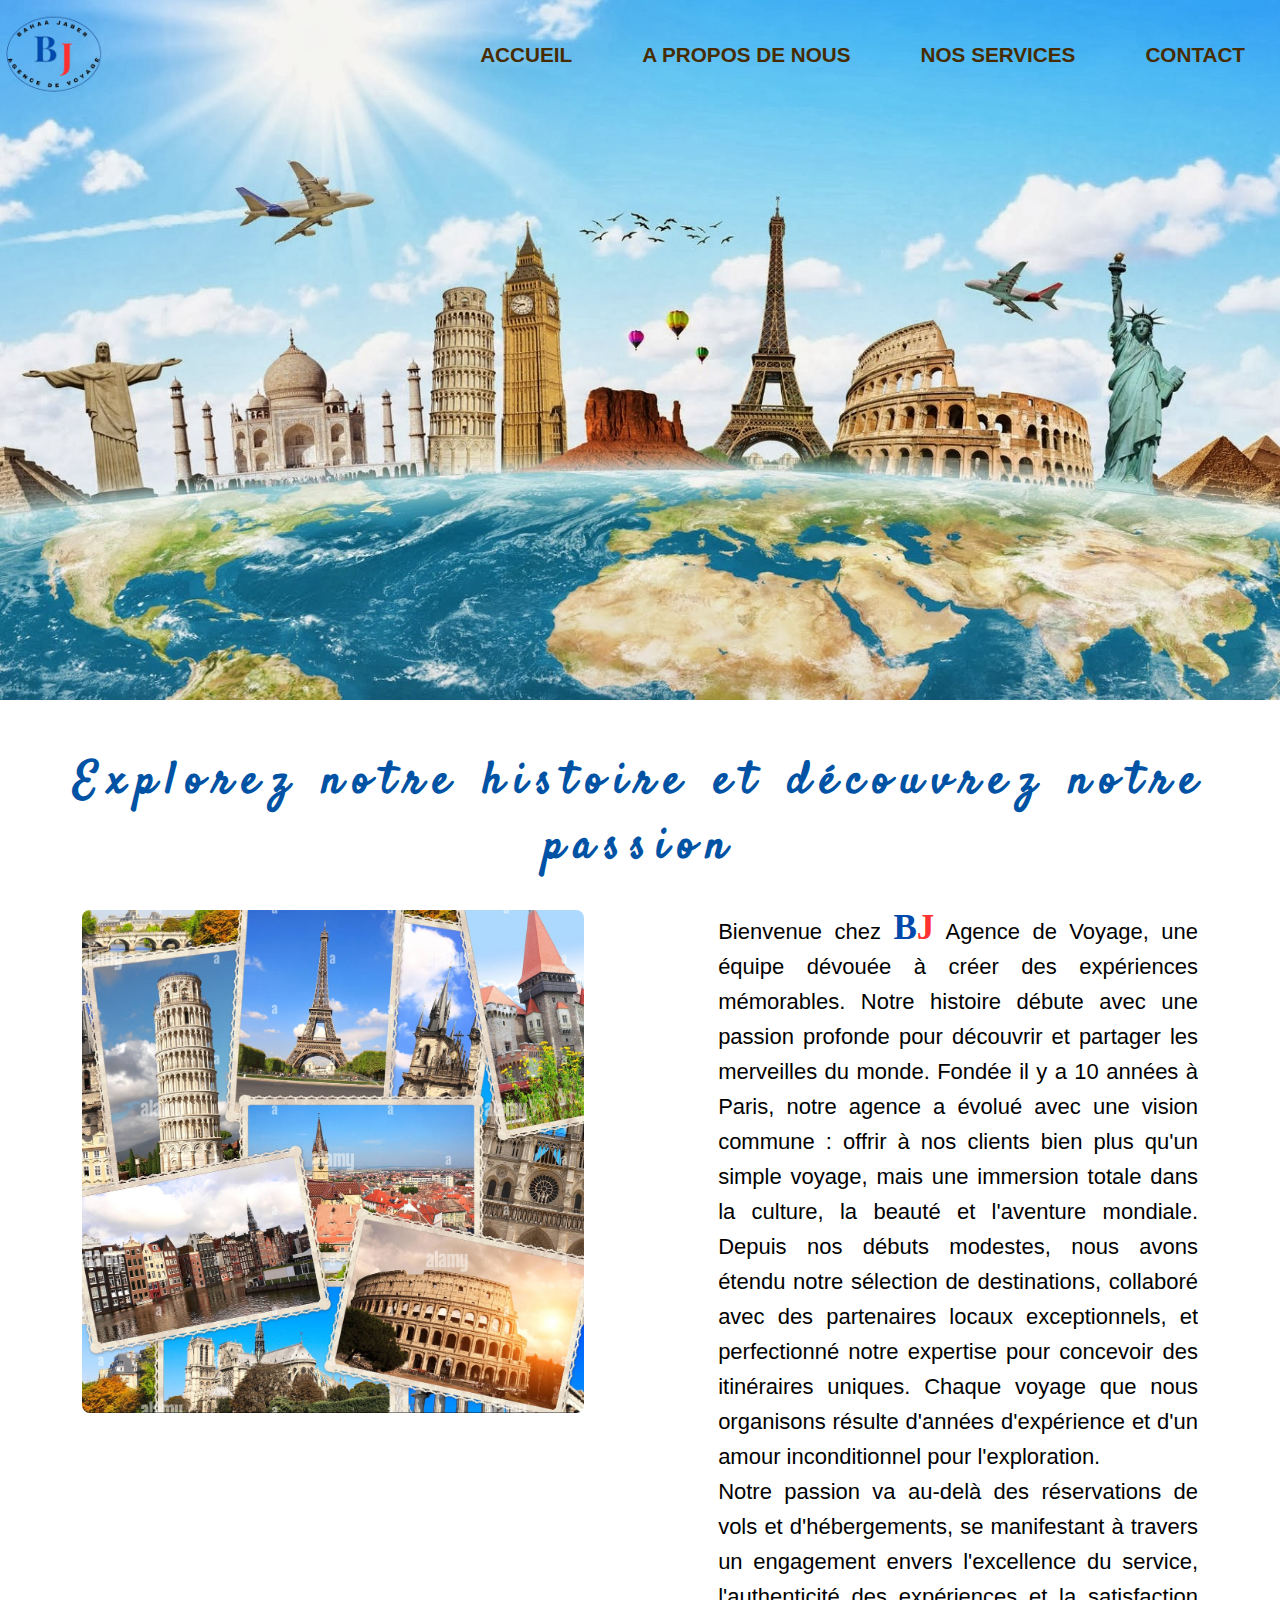
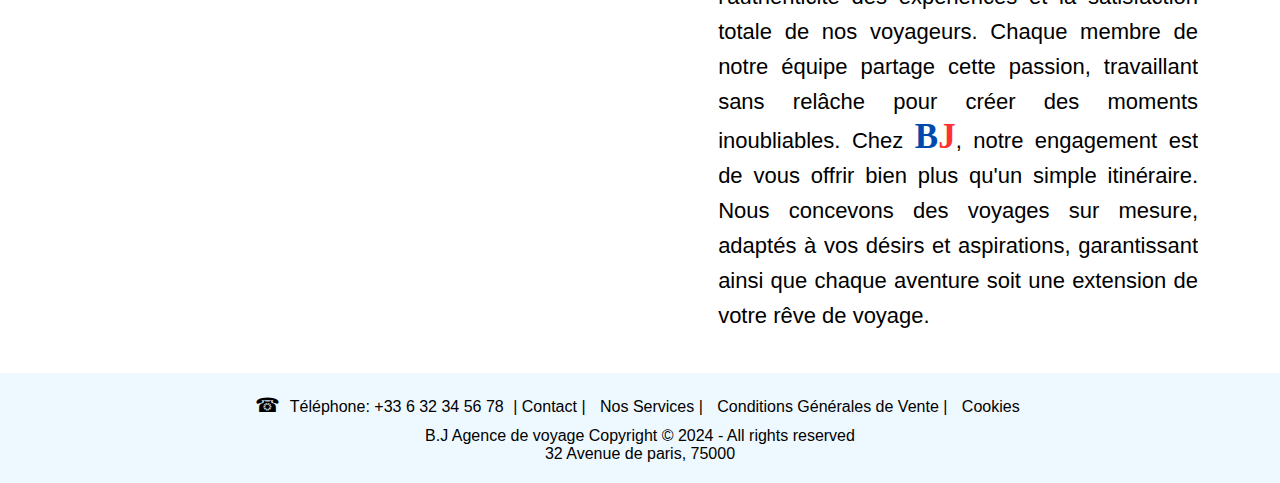
==== aproposdenous.html @ 1f4818e1 "Agence de voyage first commit" ====
<!DOCTYPE html>
<html lang="en">
<head>
    <meta charset="UTF-8">
    <meta name="viewport" content="width=device-width, initial-scale=1.0">
    <title>A propos de nous</title>
    <link rel="preconnect" href="https://fonts.googleapis.com">
    <link rel="preconnect" href="https://fonts.gstatic.com" crossorigin>
    <link href="https://fonts.googleapis.com/css2?family=Satisfy&display=swap" rel="stylesheet">
    <link rel="stylesheet" href="commun.css">
    <link rel="stylesheet" href="aproposdenous.css">
    
</head>
<body>
    <nav class="navbar">
        <img src="images/logo.png" alt="" class="logo">
        <ul class="nav-links">
            <li><a href="index.html">Accueil</a></li>
            <li><a href="aproposdenous.html">A propos de Nous</a></li>
            <li><a href="nosservices.html">Nos services</a></li>
            <li><a href="contact.html">Contact</a></li>
        </ul>
        <img src="images/burger-menu.png" alt="burger menu" class="menu-btn">
    </nav>

    <div class="back-ground-image"></div>

    <h2 class="apropos-titre">Explorez notre histoire et découvrez notre passion</h2>
    <div class="about-section">
        <div class="about-content">
            <img src="images/monde.jpg" alt="About Image">
            <p>
                Bienvenue chez <span class="B-lettre-logo">B</span><span class="J-lettre-logo">J</span> Agence de Voyage, une équipe dévouée à créer des expériences mémorables. Notre histoire débute avec une passion profonde pour découvrir et partager les merveilles du monde. Fondée il y a 10 années à Paris, notre agence a évolué avec une vision commune : offrir à nos clients bien plus qu'un simple voyage, mais une immersion totale dans la culture, la beauté et l'aventure mondiale. Depuis nos débuts modestes, nous avons étendu notre sélection de destinations, collaboré avec des partenaires locaux exceptionnels, et perfectionné notre expertise pour concevoir des itinéraires uniques. Chaque voyage que nous organisons résulte d'années d'expérience et d'un amour inconditionnel pour l'exploration.
            <br>
                Notre passion va au-delà des réservations de vols et d'hébergements, se manifestant à travers un engagement envers l'excellence du service, l'authenticité des expériences et la satisfaction totale de nos voyageurs. Chaque membre de notre équipe partage cette passion, travaillant sans relâche pour créer des moments inoubliables. Chez <span class="B-lettre-logo">B</span><span class="J-lettre-logo">J</span>, notre engagement est de vous offrir bien plus qu'un simple itinéraire. Nous concevons des voyages sur mesure, adaptés à vos désirs et aspirations, garantissant ainsi que chaque aventure soit une extension de votre rêve de voyage.
            </p>  
        </div>      
    </div>
    

    <footer>
        <div>
            <span class="phone-icon">&#9742;</span> 
            <span class="phone-numero">Téléphone: +33 6 32 34 56 78 </span>
            <a href="contact.html">| Contact |</a> 
            <a href="nosservices.html"> Nos Services |</a> 
            <a href="#">Conditions Générales de Vente |</a> 
            <a href="#">Cookies</a>
        </div>
        <p>B.J Agence de voyage Copyright © 2024 - All rights reserved</p>
        <p>32 Avenue de paris, 75000</p>    
    </footer>

    <script src="script.js"></script>

</body>
</html>
---- commun.css ----
:root {
    --navbar-color:#000;
    --navbar-color-hover:#004aad;
    --main-text:#ffffff;
    --quotes:#ff3131;

}
body {
    font-family: Arial, sans-serif;
}
/* navbar */

* {
    margin: 0;
    padding: 0;
    box-sizing: border-box;
}

a{
    text-decoration: none;
    cursor: pointer;
}

ul {
    list-style: none;
}



.navbar {
    position: absolute;
    top: 0;
    left: 0;
    width: 100%;
    display: flex;
    justify-content: space-between;
    padding: 0px;
    text-transform: uppercase;
    font-size: 2.3vmin;
    font-weight: bolder;
}

.logo {
    width: 110px;
    height: auto;
}

.nav-links {
    display: flex;
    align-items: center;
    
}

.nav-links li {
    margin: 0 30px;
}

.nav-links li a{
  color: rgb(71, 44, 2);
}

.nav-links li a:hover{
  color: rgb(175, 0, 58);
  text-decoration: none;
font-size: 2.5vmin;
transition: ease-in-out 0.3s;
}


/* footer */
footer {
    background-color: rgb(238, 248, 255);
    padding: 20px;
    text-align: center;
}

footer div {
    margin-bottom: 10px;
}

.phone-icon {
    font-size: 20px;
}

.phone-numero {
    margin-left: 5px;
}

a {
    color: #000;
    text-decoration: none;
    margin: 0 5px;
}

a:hover {
    text-decoration: underline;
}

.addresse {
    margin-top: 10px;
    font-size: 14px;
    color: #666;
}

.menu-btn {
    position: absolute;
    top: 30px;
    right: 30px;
    width: 40px;
    cursor: pointer;
    display: none;
}

@media only screen and (max-width: 768px) {
    footer div {
        flex-direction: column;
        align-items: center;
        font-size: 2.5vmin;
    }
    footer p {
        flex-direction: column;
        align-items: center;
        font-size: 2.5vmin;
    }
}

@media only screen and (max-width:850px){

    .menu-btn {
        display: block;
    }
    .navbar {
        padding: 0;
        font-size: 3vmin;
    }
    .logo {
        position: absolute;
        top: 0px;
        left: 30px;
    }
    .nav-links {
        flex-direction: column;
        width: 100%;
        height: 100vh;
        justify-content: center;
       margin-top: -920px;
       transition:  all 0.5s ease;
    }

    .mobile-menu {
        margin-top: 0px;
        height: 30vh;
    }
    .nav-links li {
            margin: 30px auto;
    }

    .mobile-menu {
        margin-top: 0px;
        height: 40vh;
        border-bottom-left-radius: 50px;
        border-bottom-right-radius: 50px;
    }
    .nav-links li {
        margin: 30px auto;
}

}
---- aproposdenous.css ----
.back-ground-image {
    background-image: url(../images/voyagesbackground.jpg);
    height: calc(100vh - 200px);
    background-position: center;
    background-repeat: no-repeat;
    background-size: cover;
    
}

.about-section {
    display: flex;
    flex-direction: column;
    align-items: center;
    justify-content: center;
    text-align: justify;
    padding: 20px;
    margin-top: 10px;
}

.B-lettre-logo {
    color: #004aad;
    font-size: 35px;
    font-weight: bold;
    font-family:Georgia, Times, 'Times New Roman', serif
}

.J-lettre-logo {
    color: #ff3131;
    font-size: 35px;
    font-weight: bold;
    font-family:Georgia, Times, 'Times New Roman', serif
}

.about-content {
    display: flex;
    flex-direction: row;
    align-items: flex-start;
    justify-content: space-between;
    width: 90%;
    margin-bottom: 20px;
    overflow: hidden; /* Prevent text from expanding beyond the image */
}


.about-content img {
    width: 45%;
    border-radius: 8px;
    animation: fadeInRight 4s ease-in-out;
}

.about-content p {
    width: 43%;
    font-size: 22px;
    line-height: 35px;
    animation: slideInLeft 4s ease-in-out; /* Add animation for text */
}

.apropos-titre{
    font-size: 5vmin;
    text-align: center;
    margin-top: 50px;  
    color: #0053a4;
    font-family: 'Satisfy', sans-serif;
    letter-spacing: 10px;
    font-weight: bold;    
}

.about-content:nth-child(even) {
    flex-direction: row-reverse;
}

@keyframes fadeInRight {
    from {
        opacity: 0;
        transform: translateX(-300px);
    }
    to {
        opacity: 1;
        transform: translateX(0);
    }
}

@keyframes slideInLeft {
    from {
        opacity: 0;
        transform: translateX(300px); /* Adjust the initial position based on your needs */
    }
    to {
        opacity: 1;
        transform: translateX(0);
    }
}

/* Media query for small and medium screens */
@media only screen and (max-width: 1024px) {
    .about-content {
        flex-direction: column; /* Change flex direction to column */
        align-items: center; /* Center content */
        text-align: justify; /* Align text to the left */
    }

    .about-content img {
        width: 95%; /* Adjusted image width */
        max-width: 95%; /* Limit image width */
        margin-bottom: 10px; /* Add margin below image */
        animation: fadeInRight 4s ease-in-out; /* Add animation for image on small screens */
    }

    .about-content p {
        width: 90%; /* Adjusted text width */
        animation: slideInLeft 4s ease-in-out; /* Add animation for text on small screens */
    }

    .apropos-titre{
        font-size: 5vmin;
        margin-top: 10px;  
        margin-bottom: 0px;
        letter-spacing: 8px;     
    }
}
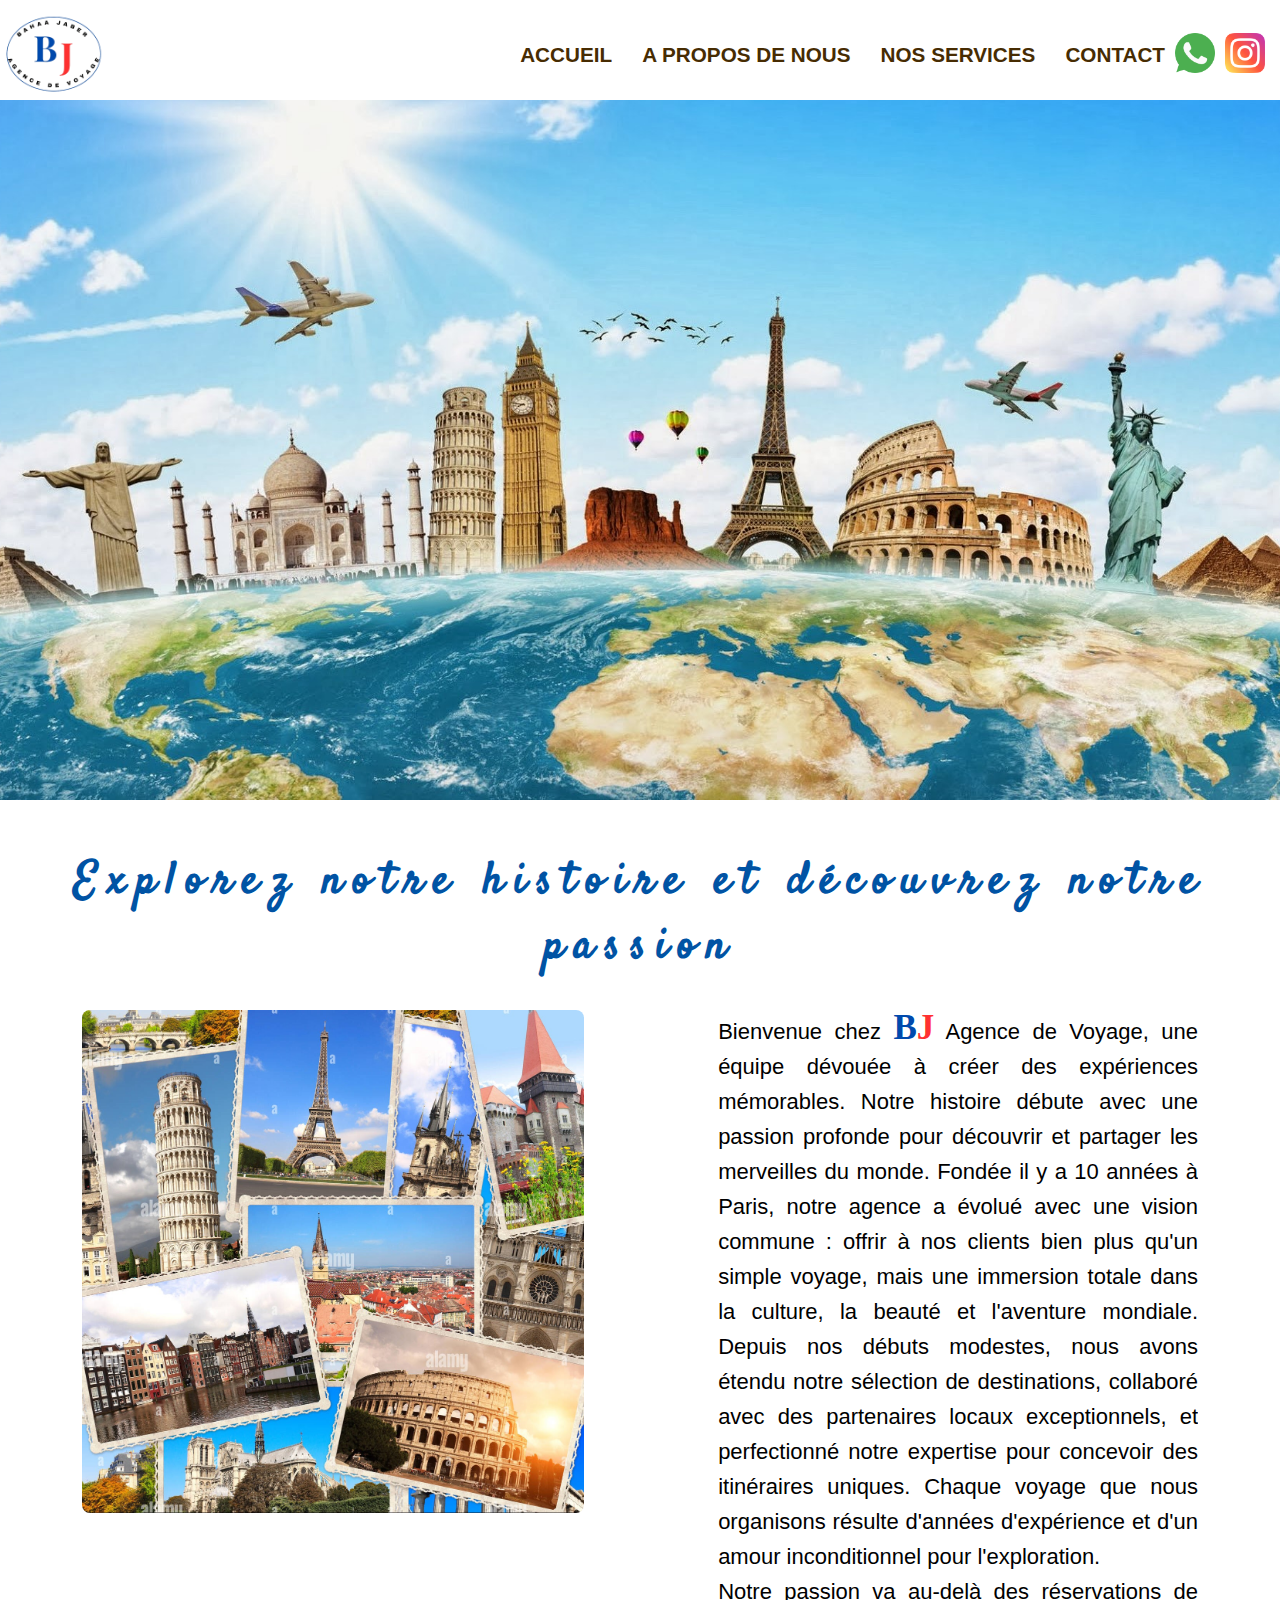
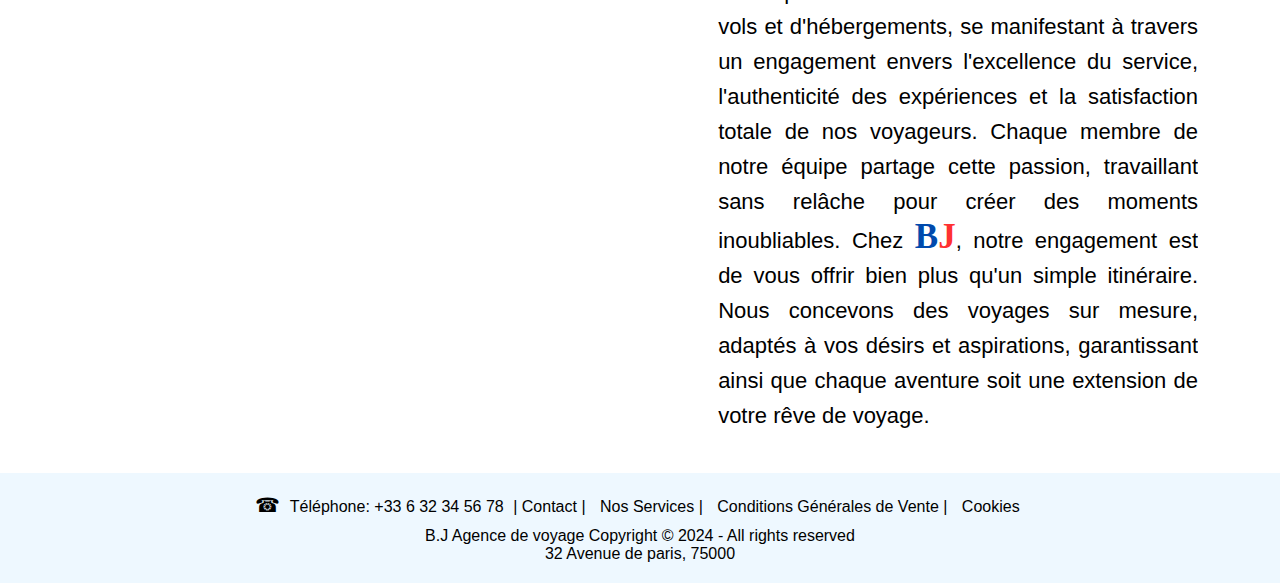
==== commit 51a75c85: "Ajouté des liens vers les réseaux sociaux" ====
--- a/aproposdenous.html
+++ b/aproposdenous.html
@@ -19,8 +19,10 @@
             <li><a href="aproposdenous.html">A propos de Nous</a></li>
             <li><a href="nosservices.html">Nos services</a></li>
             <li><a href="contact.html">Contact</a></li>
-        </ul>
-        <img src="images/burger-menu.png" alt="burger menu" class="menu-btn">
+            <li ><a href="https://www.whatsapp.com/" target="_blank"><img src="images/whatsapp-couleur.png" alt="whatsapp logo" class="social-links"></a></li>
+            <li ><a href="https://www.instagram.com/" target="_blank"><img src="images/instagram-couleur.png" alt="instagram logo" class="social-links"></a></li>
+        </ul> 
+        <img src="images/burger-menu.png" alt="burger menu" class="menu-btn">    
     </nav>
 
     <div class="back-ground-image"></div>
--- a/commun.css
+++ b/commun.css
@@ -1,10 +1,33 @@
 :root {
-    --navbar-color:#000;
-    --navbar-color-hover:#004aad;
-    --main-text:#ffffff;
-    --quotes:#ff3131;
-
-}
+    /*Index page*/
+
+    --quote:#ffe291; /*Page d'Accueil header*/
+    --header-content:#e4b4ae; /*Page d'Accueil header*/
+    --index-destinations:#213160; /*Page d'Accueil Nos destinations*/
+    --grey-overlay:#4d4848; /*Page d'Accueil Hotels recommandés*/
+    --index-hotels-ville: #fdfbfb; /*Page d'Accueil Hotels recommandés h3*/
+   
+
+
+    /*A propos de nous page*/
+
+    --B-lettre-logo:#004aad;  /*couleur lettre B dans le text*/
+    --J-lettre-logo: #ff3131; /*couleur lettre J dans le text*/
+    --apropos-titre:#0053a4;  /*couleur de titre*/
+
+
+    /*Nos services Page*/
+    --nosservices-h1:#213160; 
+    
+
+
+    /*  navlinks (all pages)*/
+    --navlinks: #472c02;
+    --navlinks-hover: #af003a;
+
+}
+
+
 body {
     font-family: Arial, sans-serif;
 }
@@ -26,7 +49,7 @@
 }
 
 
-
+ 
 .navbar {
     position: absolute;
     top: 0;
@@ -38,6 +61,7 @@
     text-transform: uppercase;
     font-size: 2.3vmin;
     font-weight: bolder;
+    align-items: center;
 }
 
 .logo {
@@ -52,19 +76,39 @@
 }
 
 .nav-links li {
-    margin: 0 30px;
+    margin: 0 10px;
 }
 
 .nav-links li a{
-  color: rgb(71, 44, 2);
+  color:var(--navlinks);
 }
 
 .nav-links li a:hover{
-  color: rgb(175, 0, 58);
+  color:var(--navlinks-hover) ;
   text-decoration: none;
-font-size: 2.5vmin;
-transition: ease-in-out 0.3s;
-}
+  font-size: 2.5vmin;
+  transition: ease-in-out 0.3s;
+}
+
+.social-links{
+    width: 40px;
+    margin-left: -20px;
+}
+   
+.social-links:hover{
+    width: 45px;
+     margin-left: -20px;
+    transition: 0.3s ease-in-out;
+} 
+
+.back-ground-image {
+    height: calc(100vh - 200px);
+    background-size: cover;
+    background-repeat: no-repeat;
+    background-position: center;
+    margin-top: 100px;
+}
+
 
 
 /* footer */
@@ -90,10 +134,6 @@
     color: #000;
     text-decoration: none;
     margin: 0 5px;
-}
-
-a:hover {
-    text-decoration: underline;
 }
 
 .addresse {
@@ -124,7 +164,7 @@
     }
 }
 
-@media only screen and (max-width:850px){
+ @media only screen and (max-width:850px){
 
     .menu-btn {
         display: block;
@@ -136,28 +176,27 @@
     .logo {
         position: absolute;
         top: 0px;
-        left: 30px;
+        left: 10px;
     }
     .nav-links {
         flex-direction: column;
         width: 100%;
         height: 100vh;
         justify-content: center;
-       margin-top: -920px;
-       transition:  all 0.5s ease;
+        margin-top: -720px;
+        transition:  all 0.5s ease;
+    }
+
+    .mobile-menu {
+        background-color: #fff0d7;
+    }
+    .nav-links li {
+            margin: 30px auto;
     }
 
     .mobile-menu {
         margin-top: 0px;
-        height: 30vh;
-    }
-    .nav-links li {
-            margin: 30px auto;
-    }
-
-    .mobile-menu {
-        margin-top: 0px;
-        height: 40vh;
+        height: 70vh;
         border-bottom-left-radius: 50px;
         border-bottom-right-radius: 50px;
     }
@@ -165,4 +204,7 @@
         margin: 30px auto;
 }
 
-}+
+}   
+
+
--- a/aproposdenous.css
+++ b/aproposdenous.css
@@ -1,10 +1,5 @@
 .back-ground-image {
-    background-image: url(../images/voyagesbackground.jpg);
-    height: calc(100vh - 200px);
-    background-position: center;
-    background-repeat: no-repeat;
-    background-size: cover;
-    
+    background-image: url(../images/voyagesbackground.jpg);  
 }
 
 .about-section {
@@ -17,18 +12,19 @@
     margin-top: 10px;
 }
 
-.B-lettre-logo {
-    color: #004aad;
+.B-lettre-logo ,  
+.J-lettre-logo {
     font-size: 35px;
     font-weight: bold;
-    font-family:Georgia, Times, 'Times New Roman', serif
+    font-family: Georgia, Times, 'Times New Roman', serif;
+}
+
+.B-lettre-logo {
+    color: var(--B-lettre-logo);
 }
 
 .J-lettre-logo {
-    color: #ff3131;
-    font-size: 35px;
-    font-weight: bold;
-    font-family:Georgia, Times, 'Times New Roman', serif
+    color: var(--J-lettre-logo);
 }
 
 .about-content {
@@ -38,7 +34,7 @@
     justify-content: space-between;
     width: 90%;
     margin-bottom: 20px;
-    overflow: hidden; /* Prevent text from expanding beyond the image */
+    overflow: hidden; 
 }
 
 
@@ -52,14 +48,14 @@
     width: 43%;
     font-size: 22px;
     line-height: 35px;
-    animation: slideInLeft 4s ease-in-out; /* Add animation for text */
+    animation: slideInLeft 4s ease-in-out;
 }
 
 .apropos-titre{
     font-size: 5vmin;
     text-align: center;
     margin-top: 50px;  
-    color: #0053a4;
+    color:var(--apropos-titre);
     font-family: 'Satisfy', sans-serif;
     letter-spacing: 10px;
     font-weight: bold;    
@@ -83,7 +79,7 @@
 @keyframes slideInLeft {
     from {
         opacity: 0;
-        transform: translateX(300px); /* Adjust the initial position based on your needs */
+        transform: translateX(300px); 
     }
     to {
         opacity: 1;
@@ -94,21 +90,21 @@
 /* Media query for small and medium screens */
 @media only screen and (max-width: 1024px) {
     .about-content {
-        flex-direction: column; /* Change flex direction to column */
-        align-items: center; /* Center content */
-        text-align: justify; /* Align text to the left */
+        flex-direction: column; 
+        align-items: center; 
+        text-align: justify; 
     }
 
     .about-content img {
-        width: 95%; /* Adjusted image width */
-        max-width: 95%; /* Limit image width */
-        margin-bottom: 10px; /* Add margin below image */
-        animation: fadeInRight 4s ease-in-out; /* Add animation for image on small screens */
+        width: 95%; 
+        max-width: 95%;
+        margin-bottom: 10px; 
+        animation: fadeInRight 4s ease-in-out; 
     }
 
     .about-content p {
-        width: 90%; /* Adjusted text width */
-        animation: slideInLeft 4s ease-in-out; /* Add animation for text on small screens */
+        width: 90%; 
+        animation: slideInLeft 4s ease-in-out; 
     }
 
     .apropos-titre{
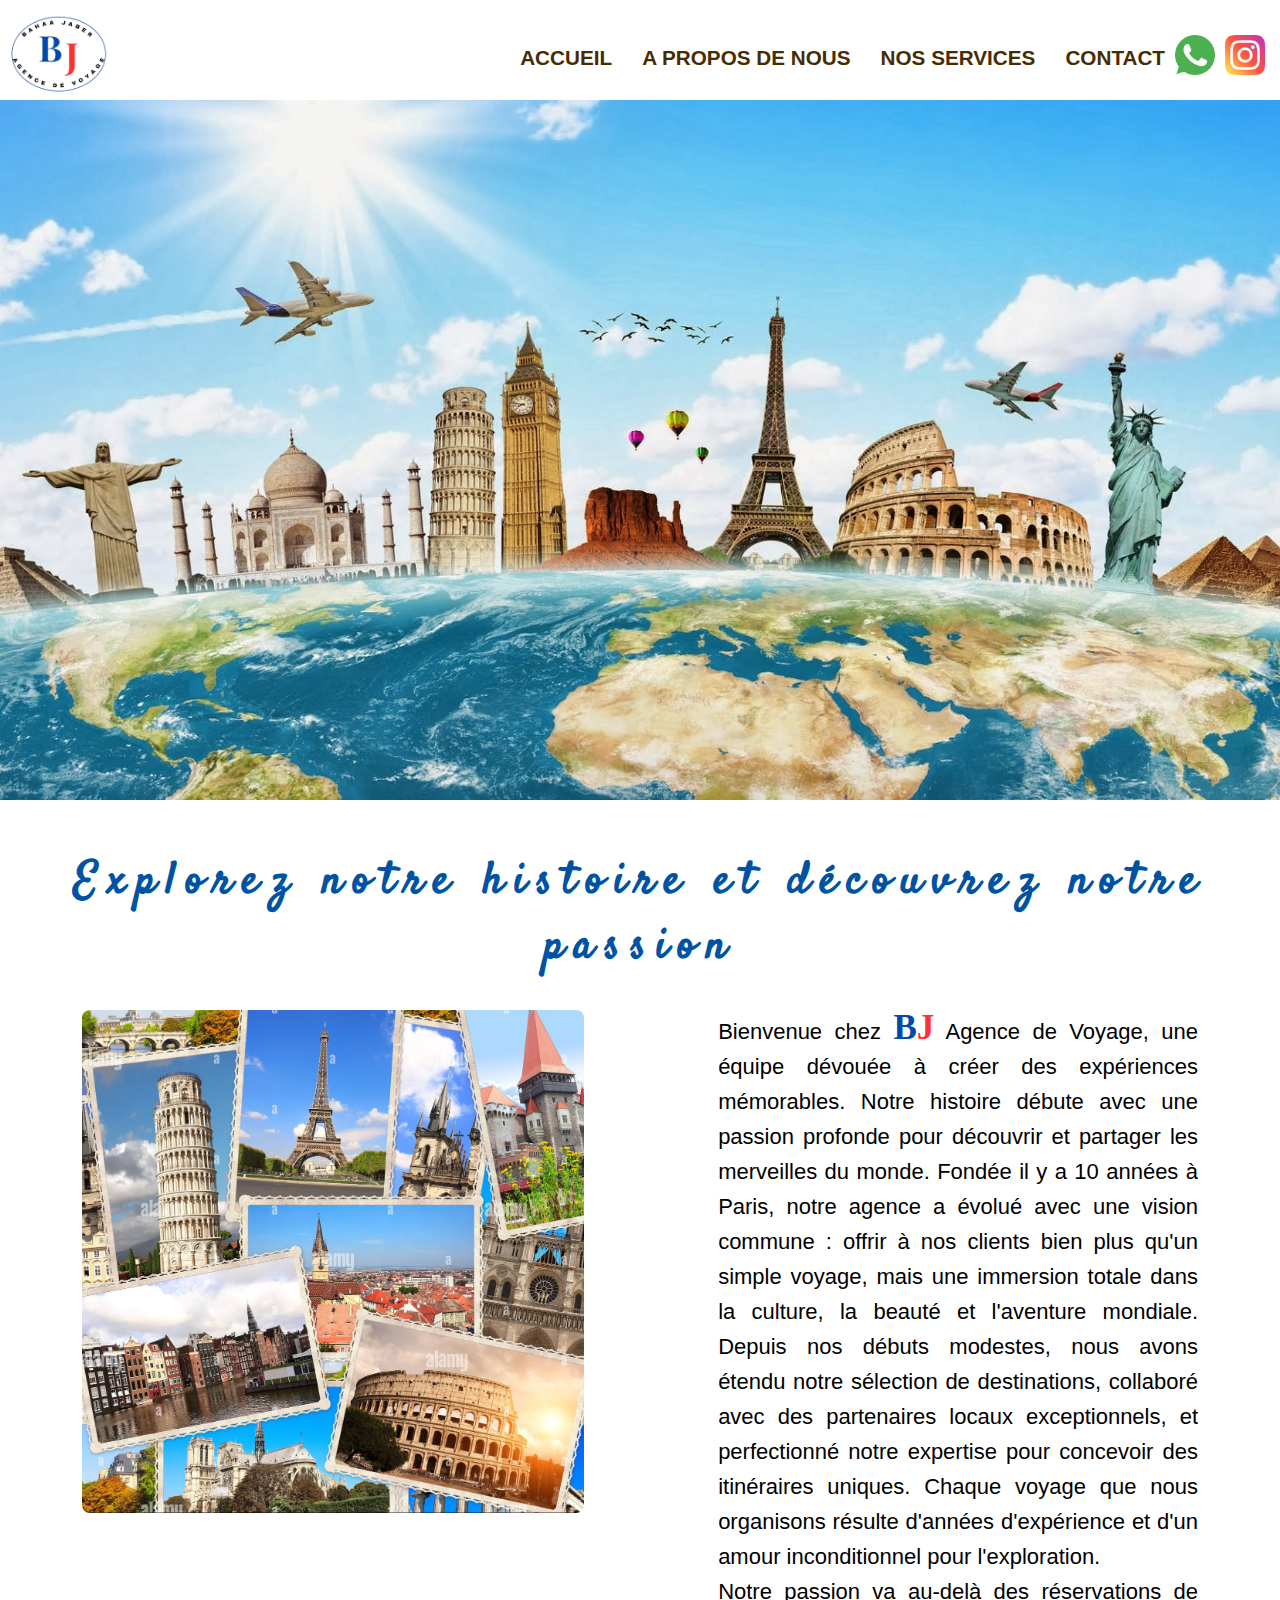
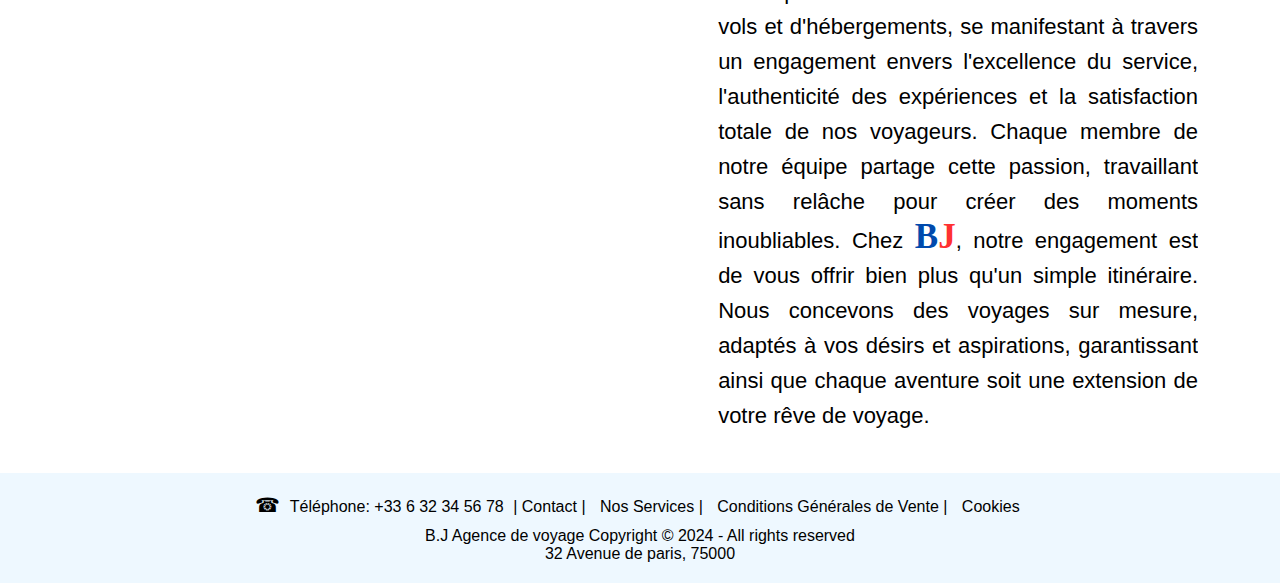
==== commit 26ee61f3: "transfer image logo into a link" ====
--- a/aproposdenous.html
+++ b/aproposdenous.html
@@ -13,7 +13,7 @@
 </head>
 <body>
     <nav class="navbar">
-        <img src="images/logo.png" alt="" class="logo">
+        <a href="index.html"><img src="images/logo.png" alt="logo" class="logo"></a>
         <ul class="nav-links">
             <li><a href="index.html">Accueil</a></li>
             <li><a href="aproposdenous.html">A propos de Nous</a></li>
--- a/commun.css
+++ b/commun.css
@@ -69,6 +69,7 @@
     height: auto;
 }
 
+
 .nav-links {
     display: flex;
     align-items: center;
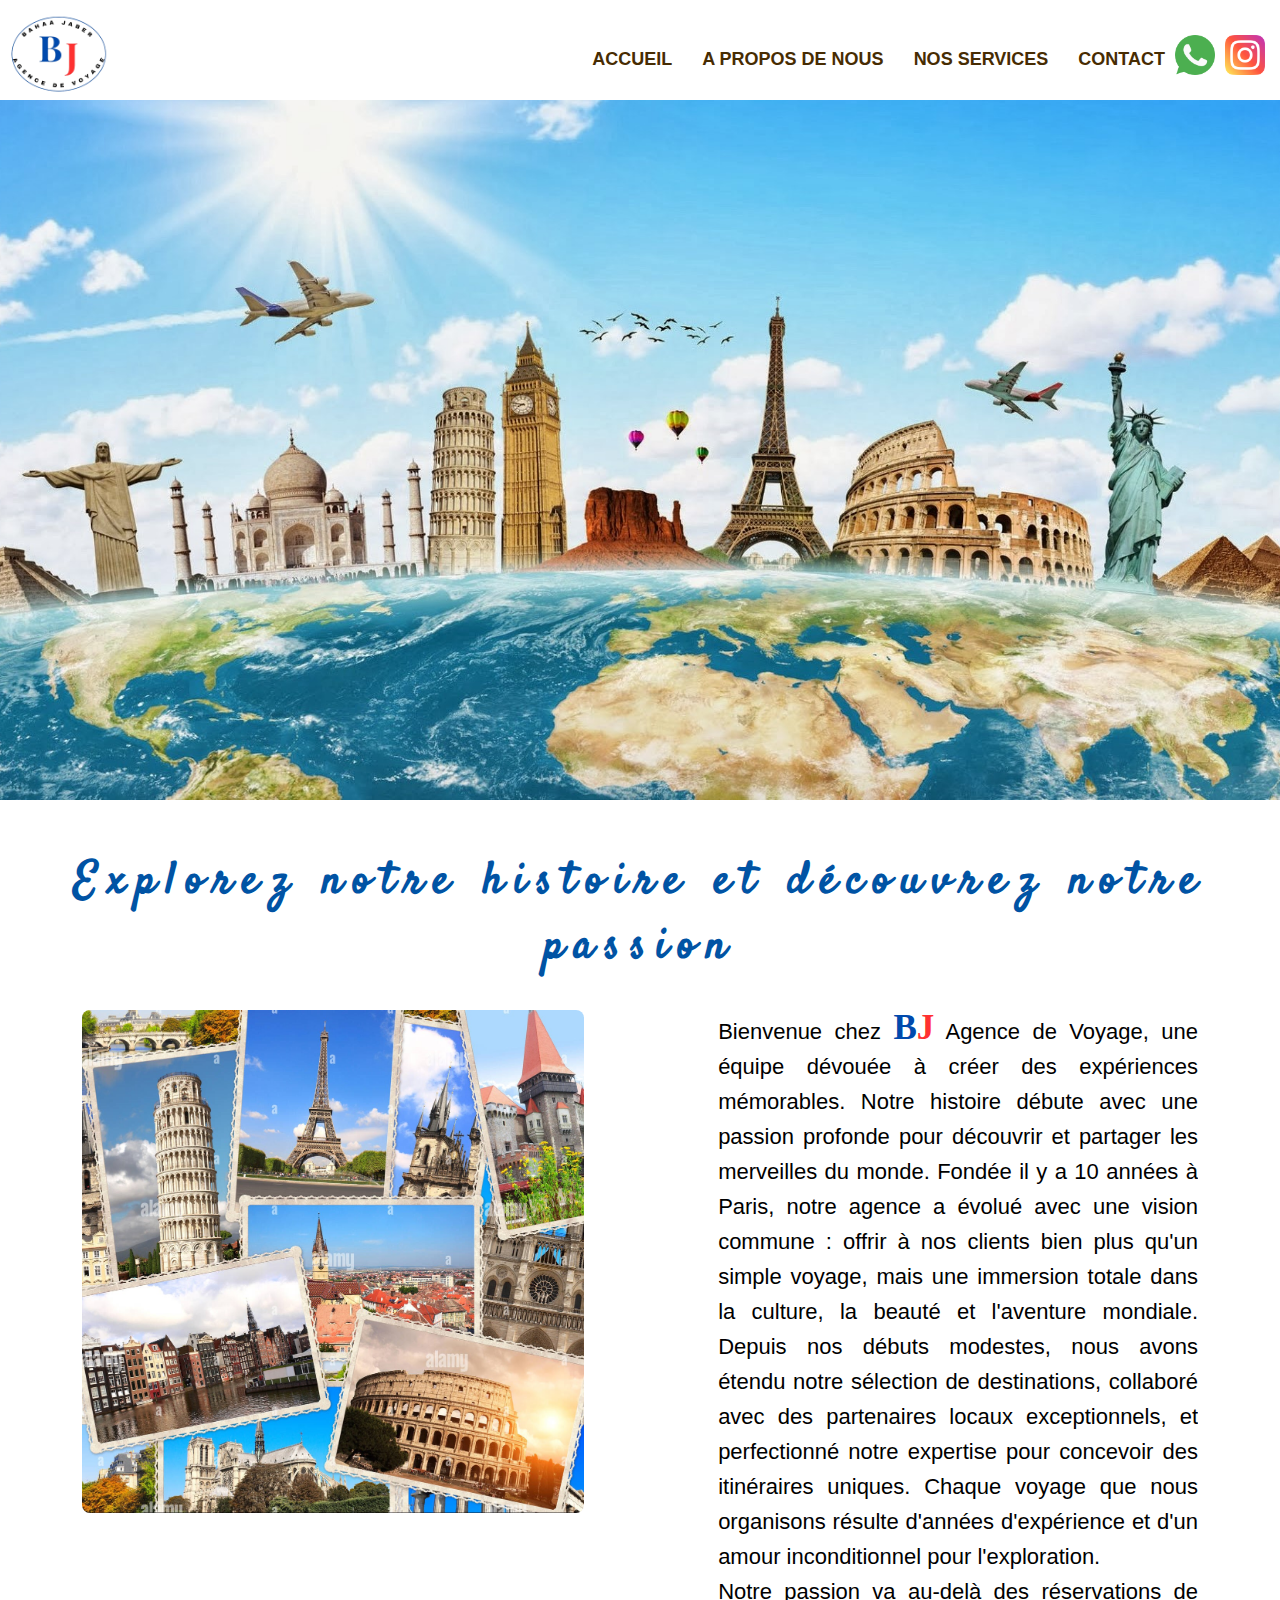
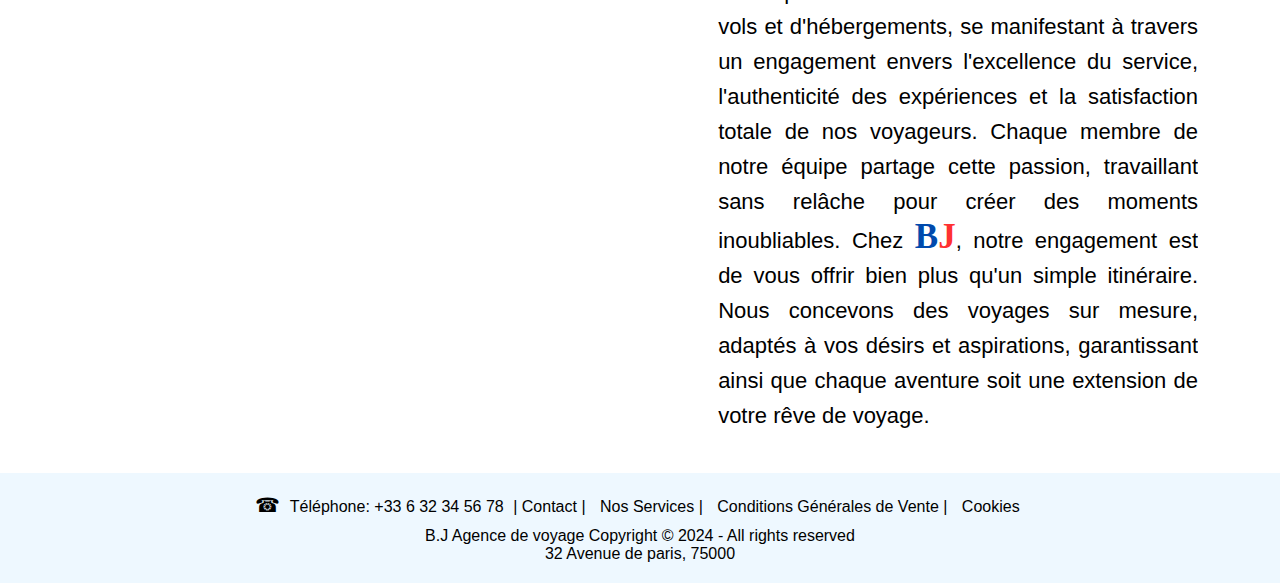
==== commit 7db3c4b2: "ajouter des alt pour les images" ====
--- a/aproposdenous.html
+++ b/aproposdenous.html
@@ -26,11 +26,10 @@
     </nav>
 
     <div class="back-ground-image"></div>
-
     <h2 class="apropos-titre">Explorez notre histoire et découvrez notre passion</h2>
     <div class="about-section">
         <div class="about-content">
-            <img src="images/monde.jpg" alt="About Image">
+            <img src="images/monde.jpg" alt="image des villes">
             <p>
                 Bienvenue chez <span class="B-lettre-logo">B</span><span class="J-lettre-logo">J</span> Agence de Voyage, une équipe dévouée à créer des expériences mémorables. Notre histoire débute avec une passion profonde pour découvrir et partager les merveilles du monde. Fondée il y a 10 années à Paris, notre agence a évolué avec une vision commune : offrir à nos clients bien plus qu'un simple voyage, mais une immersion totale dans la culture, la beauté et l'aventure mondiale. Depuis nos débuts modestes, nous avons étendu notre sélection de destinations, collaboré avec des partenaires locaux exceptionnels, et perfectionné notre expertise pour concevoir des itinéraires uniques. Chaque voyage que nous organisons résulte d'années d'expérience et d'un amour inconditionnel pour l'exploration.
             <br>
--- a/commun.css
+++ b/commun.css
@@ -1,8 +1,7 @@
 :root {
     /*Index page*/
 
-    --quote:#ffe291; /*Page d'Accueil header*/
-    --header-content:#e4b4ae; /*Page d'Accueil header*/
+    --header-content:#fffbf1; /*Page d'Accueil header*/
     --index-destinations:#213160; /*Page d'Accueil Nos destinations*/
     --grey-overlay:#4d4848; /*Page d'Accueil Hotels recommandés*/
     --index-hotels-ville: #fdfbfb; /*Page d'Accueil Hotels recommandés h3*/
@@ -80,6 +79,10 @@
     margin: 0 10px;
 }
 
+.nav-links a {
+    font-size: 2vmin;
+}
+
 .nav-links li a{
   color:var(--navlinks);
 }
@@ -152,32 +155,21 @@
     display: none;
 }
 
-@media only screen and (max-width: 768px) {
-    footer div {
-        flex-direction: column;
-        align-items: center;
-        font-size: 2.5vmin;
-    }
-    footer p {
-        flex-direction: column;
-        align-items: center;
-        font-size: 2.5vmin;
-    }
-}
-
- @media only screen and (max-width:850px){
+ @media only screen and (max-width:767px){
 
     .menu-btn {
         display: block;
     }
     .navbar {
-        padding: 0;
         font-size: 3vmin;
+        flex-direction: column;
+        
     }
     .logo {
         position: absolute;
         top: 0px;
         left: 10px;
+        
     }
     .nav-links {
         flex-direction: column;
@@ -188,24 +180,31 @@
         transition:  all 0.5s ease;
     }
 
-    .mobile-menu {
-        background-color: #fff0d7;
+    .nav-links a {
+        font-size: 3vmin;
     }
     .nav-links li {
             margin: 30px auto;
     }
 
     .mobile-menu {
-        margin-top: 0px;
+        background-color: #fff0d7;    
+        margin: 0;
         height: 70vh;
         border-bottom-left-radius: 50px;
-        border-bottom-right-radius: 50px;
+        border-bottom-right-radius: 50px;      
     }
     .nav-links li {
         margin: 30px auto;
-}
-
-
+    }
+
+    footer,
+    footer p
+      {
+        flex-direction: column;
+        align-items: center;
+        font-size: 2.5vmin;
+    }
+    
 }   
 
-
--- a/aproposdenous.css
+++ b/aproposdenous.css
@@ -1,5 +1,15 @@
 .back-ground-image {
-    background-image: url(../images/voyagesbackground.jpg);  
+    background-image: url(../images/voyagesbackground.jpg); 
+}
+
+.apropos-titre{
+    font-size: 5vmin;
+    text-align: center;
+    margin-top: 50px;  
+    color:var(--apropos-titre);
+    font-family: 'Satisfy', sans-serif;
+    letter-spacing: 10px;
+    font-weight: bold;    
 }
 
 .about-section {
@@ -51,15 +61,7 @@
     animation: slideInLeft 4s ease-in-out;
 }
 
-.apropos-titre{
-    font-size: 5vmin;
-    text-align: center;
-    margin-top: 50px;  
-    color:var(--apropos-titre);
-    font-family: 'Satisfy', sans-serif;
-    letter-spacing: 10px;
-    font-weight: bold;    
-}
+
 
 .about-content:nth-child(even) {
     flex-direction: row-reverse;
